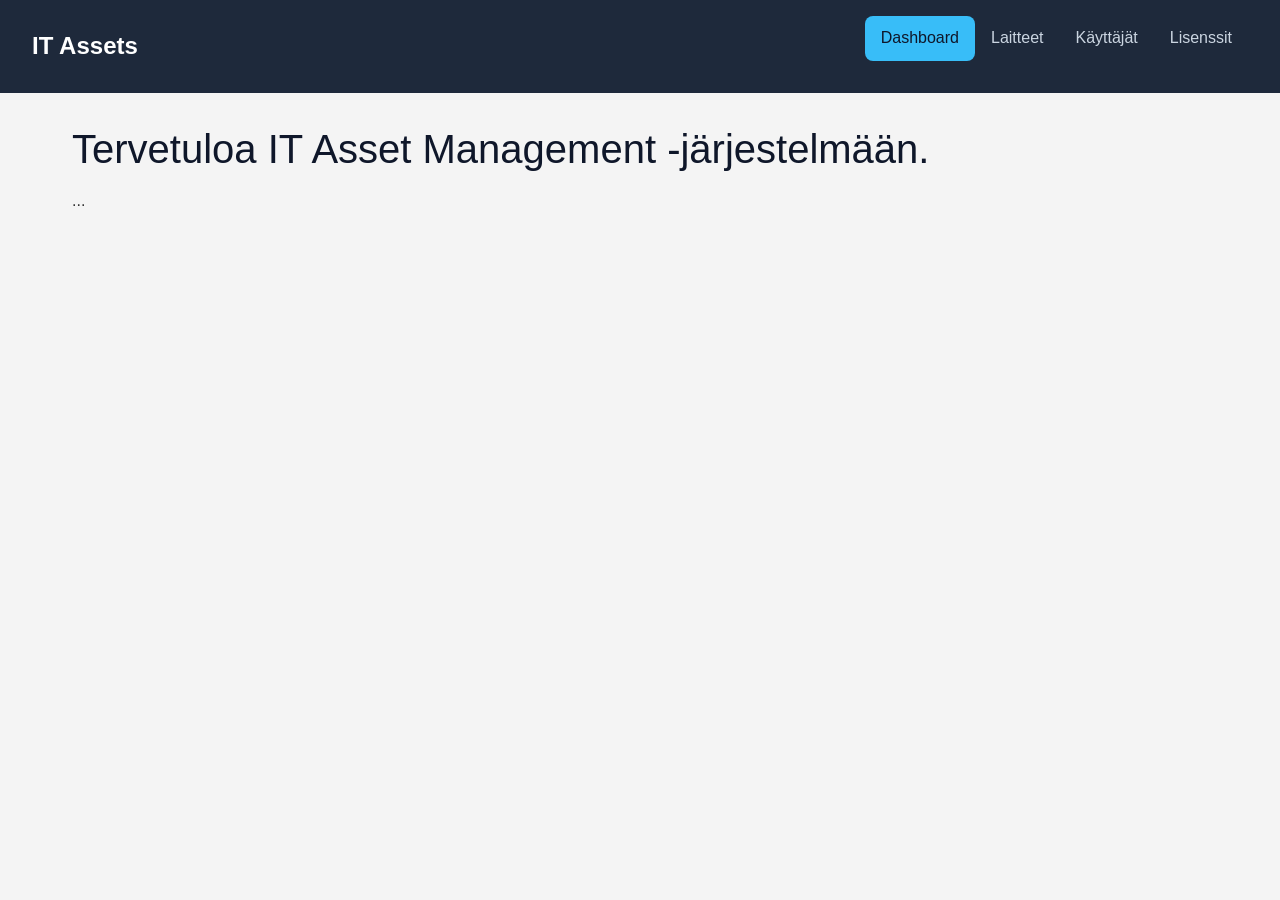
==== index.html @ 0a070fb5 "bootstrap testi Testasin toimiiko bootstrap. Nyt poistin testi koodin" ====
<!DOCTYPE html>
<html lang="fi">
<head>
    <meta charset="UTF-8">
    <meta name="viewport" content="width=device-width, initial-scale=1.0">
    <title>IT Asset Management</title>

    <link href="https://cdn.jsdelivr.net/npm/bootstrap@5.3.2/dist/css/bootstrap.min.css" rel="stylesheet">
    <link rel="stylesheet" href="styles.css">
</head>
<body>
    
    <header>
        <nav class="navbar">
            <div class="logo">IT Assets</div>
            <ul class="nav-links">
                <li><a href="#" id="nav-dashboard" class="active">Dashboard</a></li>
                <li><a href="#" id="nav-devices">Laitteet</a></li>
                <li><a href="#" id="nav-users">Käyttäjät</a></li>
                <li><a href="#" id="nav-licenses">Lisenssit</a></li>
            </ul>
        </nav>
    </header>

    <main id="app-content">
        <h1>Tervetuloa IT Asset Management -järjestelmään.</h1>
        <p>...</p>
    </main>

    <!-- Linkitetään JavaScript-tiedosto -->
    <script src="script.js"></script>

    <script src="https://cdn.jsdelivr.net/npm/bootstrap@5.3.2/dist/js/bootstrap.bundle.min.js"></script>

</body>
</html>
---- styles.css ----
/* Yleiset tyylit */
* {
    margin: 0;
    padding: 0;
    box-sizing: border-box;
    font-family: 'Segoe UI', Tahoma, Geneva, Verdana, sans-serif;
}

body {
    background-color: #f4f4f4;
    color: #333;
}

/* Yläpalkki */
.navbar {
    display: flex;
    justify-content: space-between;
    align-items: center;
    background-color: #1e293b;
    padding: 1rem 2rem;
    color: white;
}

.logo {
    font-size: 1.5rem;
    font-weight: bold;
}

/* Navigaatio */
.nav-links {
    display: flex;
    list-style: none;
    gap: 0;
    position: relative;
    align-items: center;
}

/* Liukuva sininen slider-tausta */
.nav-links::before {
    content: "";
    position: absolute;
    top: 0;
    left: var(--slider-left, 0px);
    width: var(--slider-width, 0px);
    height: 100%;
    background-color: #38bdf8;
    border-radius: 8px;
    transition:
        left 0.3s ease,
        width 0.3s ease;
    pointer-events: none;
}

.nav-links li {
    position: relative;
    z-index: 1;
}

/* Navigaatiolinkit */
.nav-links a {
    display: block;
    padding: 0.65rem 1rem;
    color: #cbd5e1;
    text-decoration: none;
    font-weight: 500;
    border-radius: 8px;
    transition: color 0.3s ease;
}

/* Aktiivinen linkki */
.nav-links a.active {
    color: #0f172a;
}

/* Hiiren hover-efekti */
.nav-links a:hover:not(.active) {
    color: white;
}

/* Pääsisältö */
main {
    padding: 2rem;
    max-width: 1200px;
    margin: 0 auto;
}

h1 {
    margin-bottom: 1rem;
    color: #0f172a;
}

/* Sisällön liukuva animaatio */
@keyframes slideInContent {
    from {
        opacity: 0;
        transform: translateX(18px);
    }

    to {
        opacity: 1;
        transform: translateX(0);
    }
}

#app-content.view-enter {
    animation: slideInContent 0.3s ease-out;
}

/* Responsiivisuus puhelimille ja tableteille */
@media (max-width: 768px) {
    .navbar {
        flex-direction: column;
        gap: 1rem;
    }

    .nav-links {
        width: 100%;
        justify-content: space-around;
    }

}
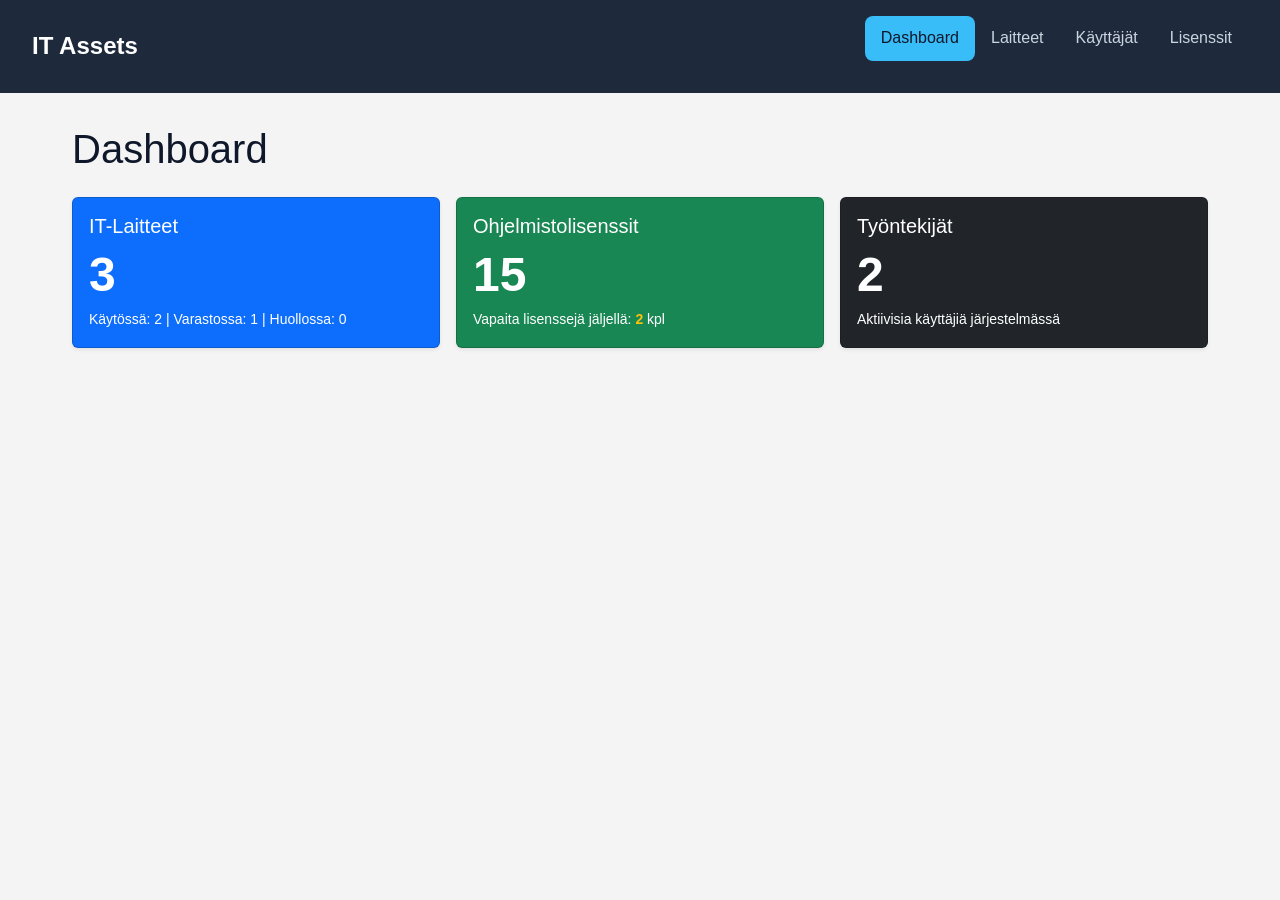
==== commit 1427715f: "lisää laite Lisää laite modalin html puoli" ====
--- a/index.html
+++ b/index.html
@@ -27,6 +27,92 @@
         <p>...</p>
     </main>
 
+    <!-- ======================================================= -->
+    <!-- VAIHE 1: MODAL-IKKUNA UUDEN LAITTEEN LISÄÄMISEEN       -->
+    <!-- ======================================================= -->
+    <div class="modal fade" id="addDeviceModal" tabindex="-1" aria-labelledby="addDeviceModalLabel" aria-hidden="true">
+        <div class="modal-dialog modal-dialog-centered">
+            <div class="modal-content">
+                <div class="modal-header bg-dark text-white">
+                    <h5 class="modal-title" id="addDeviceModalLabel">Lisää uusi IT-laite</h5>
+                    <button type="button" class="btn-close btn-close-white" data-bs-dismiss="modal" aria-label="Sulje"></button>
+                </div>
+                <div class="modal-body">
+                    <form id="form-add-device">
+                        <!-- Laitetyyppi -->
+                        <div class="mb-3">
+                            <label for="device-type" class="form-label">Laitetyyppi *</label>
+                            <select class="form-select" id="device-type" required>
+                                <option value="" disabled selected>Valitse tyyppi...</option>
+                                <option value="Tietokone">Tietokone</option>
+                                <option value="Puhelin">Puhelin</option>
+                                <option value="Tabletti">Tabletti</option>
+                                <option value="Muu">Muu laite</option>
+                            </select>
+                        </div>
+                        <!-- Valmistaja ja Malli samalla rivillä -->
+                        <div class="row">
+                            <div class="col-md-6 mb-3">
+                                <label for="device-vendor" class="form-label">Valmistaja *</label>
+                                <input type="text" class="form-control" id="device-vendor" required placeholder="esim. Lenovo">
+                            </div>
+                            <div class="col-md-6 mb-3">
+                                <label for="device-model" class="form-label">Malli *</label>
+                                <input type="text" class="form-control" id="device-model" required placeholder="esim. ThinkPad">
+                            </div>
+                        </div>
+                        <!-- Sarjanumero -->
+                        <div class="mb-3">
+                            <label for="device-serial" class="form-label">Sarjanumero *</label>
+                            <input type="text" class="form-control" id="device-serial" required placeholder="esim. SN-12345">
+                        </div>
+                        <!-- Käyttäjä -->
+                        <div class="mb-3">
+                            <label for="device-user" class="form-label">Käyttäjä</label>
+                            <input type="text" class="form-control" id="device-user" placeholder="esim. Matti Meikäläinen">
+                        </div>
+                        <!-- Tila ja Hinta -->
+                        <div class="row">
+                            <div class="col-md-6 mb-3">
+                                <label for="device-status" class="form-label">Tila *</label>
+                                <select class="form-select" id="device-status" required>
+                                    <option value="Käytössä">Käytössä</option>
+                                    <option value="Varastossa" selected>Varastossa</option>
+                                    <option value="Huollossa">Huollossa</option>
+                                </select>
+                            </div>
+                            <div class="col-md-6 mb-3">
+                                <label for="device-price" class="form-label">Hinta (€)</label>
+                                <input type="number" class="form-control" id="device-price" placeholder="esim. 1000">
+                            </div>
+                        </div>
+                        <!-- Päivämäärät -->
+                        <div class="row">
+                            <div class="col-md-6 mb-3">
+                                <label for="device-purchase" class="form-label">Hankintapäivä</label>
+                                <input type="date" class="form-control" id="device-purchase">
+                            </div>
+                            <div class="col-md-6 mb-3">
+                                <label for="device-warranty" class="form-label">Takuu päättyy</label>
+                                <input type="date" class="form-control" id="device-warranty">
+                            </div>
+                        </div>
+                        <!-- Lisätiedot -->
+                        <div class="mb-3">
+                            <label for="device-info" class="form-label">Lisätietoja</label>
+                            <textarea class="form-control" id="device-info" rows="2" placeholder="Kuvaus laitteesta..."></textarea>
+                        </div>
+                        <!-- Painikkeet -->
+                        <div class="d-flex justify-content-end gap-2 pt-2">
+                            <button type="button" class="btn btn-secondary" data-bs-dismiss="modal">Peruuta</button>
+                            <button type="submit" class="btn btn-primary">Tallenna laite</button>
+                        </div>
+                    </form>
+                </div>
+            </div>
+        </div>
+    </div>
+
     <!-- Linkitetään JavaScript-tiedosto -->
     <script src="script.js"></script>
 
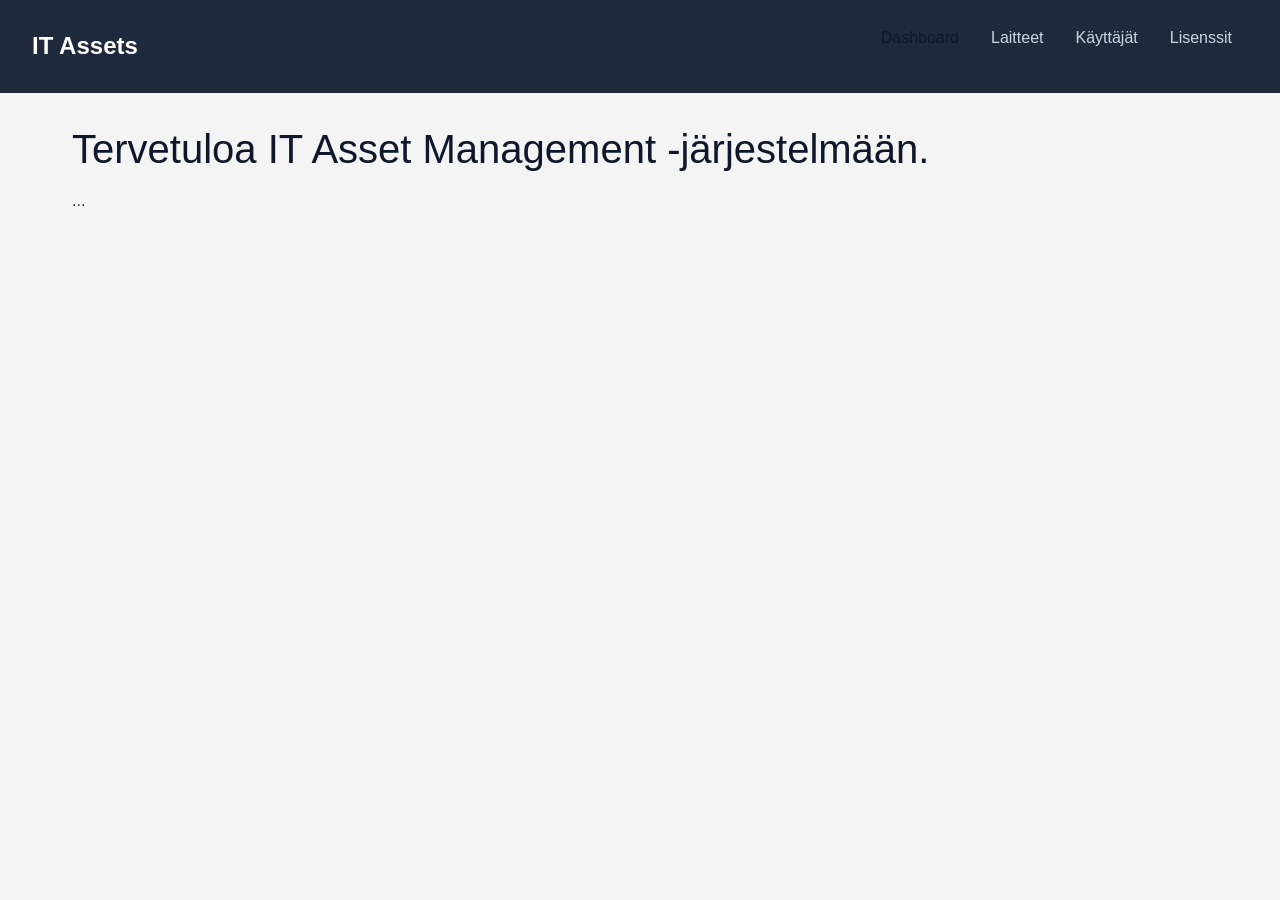
==== commit f88b705b: "validointi tarkistin js ja html validaattoreilla ja korjailin validoinnilla löytyneitä erroreita." ====
--- a/index.html
+++ b/index.html
@@ -30,11 +30,11 @@
     <!-- ======================================================= -->
     <!-- VAIHE 1: MODAL-IKKUNA UUDEN LAITTEEN LISÄÄMISEEN       -->
     <!-- ======================================================= -->
-    <div class="modal fade" id="addDeviceModal" tabindex="-1" aria-labelledby="addDeviceModalLabel" aria-hidden="true">
+    <div class="modal fade" id="addDeviceModal" tabindex="-1" role="dialog" aria-labelledby="addDeviceModalLabel" aria-hidden="true">
         <div class="modal-dialog modal-dialog-centered">
             <div class="modal-content">
                 <div class="modal-header bg-dark text-white">
-                    <h5 class="modal-title" id="addDeviceModalLabel">Lisää uusi IT-laite</h5>
+                    <h2 class="modal-title" id="addDeviceModalLabel">Lisää uusi IT-laite</h2>
                     <button type="button" class="btn-close btn-close-white" data-bs-dismiss="modal" aria-label="Sulje"></button>
                 </div>
                 <div class="modal-body">
@@ -76,6 +76,7 @@
                             <div class="col-md-6 mb-3">
                                 <label for="device-status" class="form-label">Tila *</label>
                                 <select class="form-select" id="device-status" required>
+                                    <option value="" disabled>Valitse tila...</option>
                                     <option value="Käytössä">Käytössä</option>
                                     <option value="Varastossa" selected>Varastossa</option>
                                     <option value="Huollossa">Huollossa</option>
@@ -113,10 +114,9 @@
         </div>
     </div>
 
-    <!-- Linkitetään JavaScript-tiedosto -->
+    <!-- Linkitetään JavaScript-tiedostot -->
+    <script src="https://cdn.jsdelivr.net/npm/bootstrap@5.3.2/dist/js/bootstrap.bundle.min.js"></script>
     <script src="script.js"></script>
-
-    <script src="https://cdn.jsdelivr.net/npm/bootstrap@5.3.2/dist/js/bootstrap.bundle.min.js"></script>
 
 </body>
 </html>
--- a/styles.css
+++ b/styles.css
@@ -118,4 +118,82 @@
         justify-content: space-around;
     }
 
+}
+
+/* ==========================================
+   LAITTEIDEN HAKU JA SUODATUS
+   ========================================== */
+
+#device-search,
+#device-type-filter,
+#device-status-filter {
+    min-height: 44px;
+    border: 1px solid #cbd5e1;
+    border-radius: 8px;
+    background-color: #fff;
+    color: #1e293b;
+    transition: border-color 0.2s ease,
+                box-shadow 0.2s ease;
+}
+
+/* Hakukenttä erottuu hieman muista kentistä */
+#device-search {
+    padding-left: 14px;
+    font-size: 1rem;
+}
+
+/* Selkeä fokus, kun käyttäjä napsauttaa kenttää */
+#device-search:focus,
+#device-type-filter:focus,
+#device-status-filter:focus {
+    border-color: #38bdf8;
+    box-shadow: 0 0 0 3px rgba(56, 189, 248, 0.2);
+    outline: none;
+}
+
+/* Hakukentän paikkamerkkiteksti */
+#device-search::placeholder {
+    color: #94a3b8;
+    opacity: 1;
+}
+
+/* Hakukentän otsikot */
+#app-content .form-label {
+    color: #334155;
+    font-weight: 600;
+    margin-bottom: 0.5rem;
+}
+
+/* Hakutulosten lukumäärä */
+#device-result-count {
+    font-size: 0.9rem;
+    color: #64748b;
+}
+
+/* Tyhjennyspainike */
+#btn-reset-filters {
+    border-radius: 8px;
+    transition: background-color 0.2s ease,
+                color 0.2s ease;
+}
+
+#btn-reset-filters:hover {
+    background-color: #1e293b;
+    color: white;
+}
+
+/* Taulukon solut */
+#device-table-body td {
+    vertical-align: middle;
+}
+
+/* Pienet näytöt */
+@media (max-width: 768px) {
+    #app-content .card-body {
+        padding: 1rem;
+    }
+
+    #btn-reset-filters {
+        width: 100%;
+    }
 }
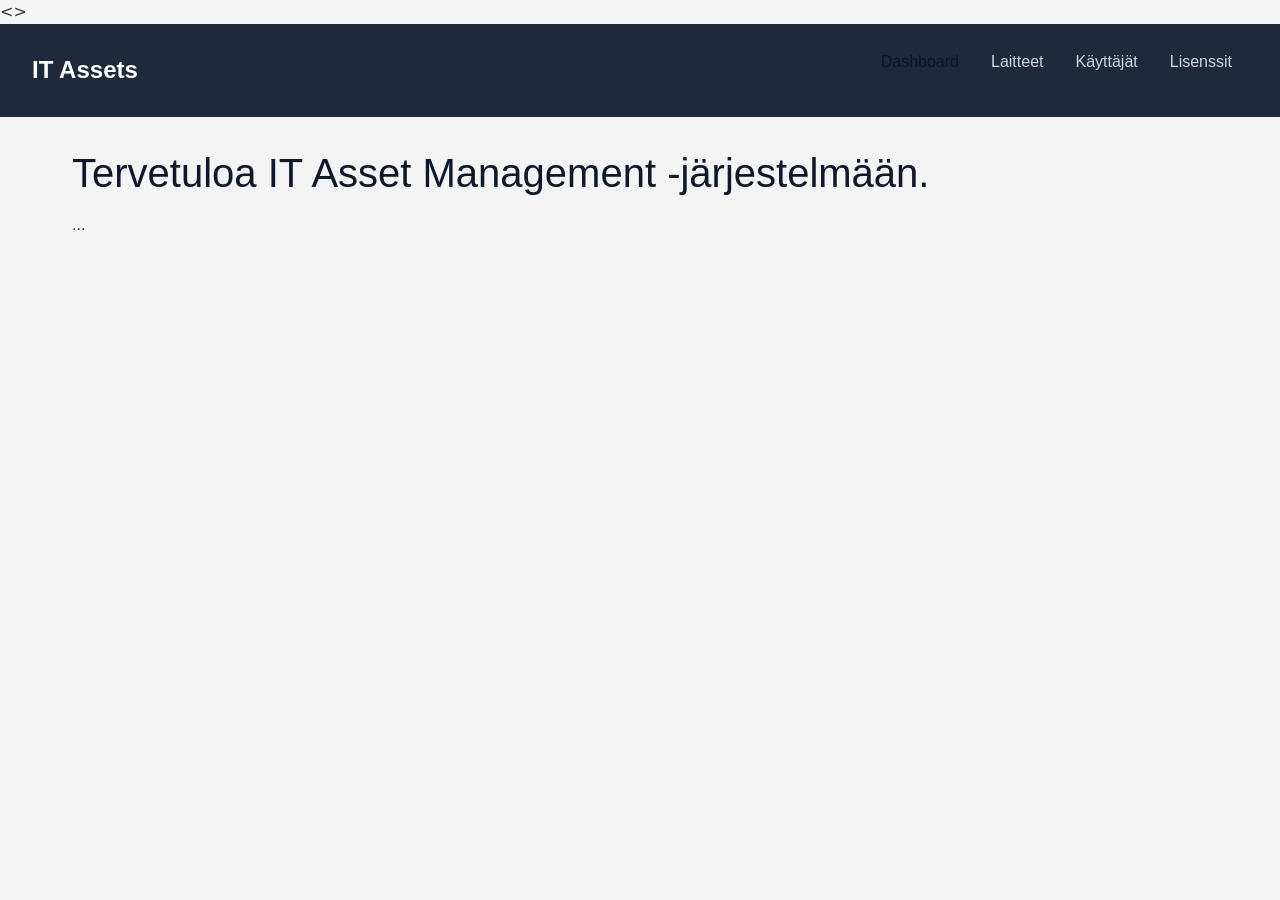
==== commit ef010bdb: "lisenssien hallinta lisenssien hallinnan html osuus tehty, aloitettu js osuutta. Laitoin tämän hetki" ====
--- a/index.html
+++ b/index.html
@@ -8,7 +8,7 @@
     <link href="https://cdn.jsdelivr.net/npm/bootstrap@5.3.2/dist/css/bootstrap.min.css" rel="stylesheet">
     <link rel="stylesheet" href="styles.css">
 </head>
-<body>
+<>
     
     <header>
         <nav class="navbar">
@@ -28,7 +28,7 @@
     </main>
 
     <!-- ======================================================= -->
-    <!-- VAIHE 1: MODAL-IKKUNA UUDEN LAITTEEN LISÄÄMISEEN       -->
+    <!-- MODAL-IKKUNA LAITTEIDEN HALLINTAAN       -->
     <!-- ======================================================= -->
     <div class="modal fade" id="addDeviceModal" tabindex="-1" role="dialog" aria-labelledby="addDeviceModalLabel" aria-hidden="true">
         <div class="modal-dialog modal-dialog-centered">
@@ -114,6 +114,95 @@
         </div>
     </div>
 
+
+    <!-- ======================================================= -->
+    <!-- MODAL-IKKUNA KÄYTTÄJIEN HALLINTAAN       -->
+    <!-- ======================================================= -->
+
+    <div class="modal fade" id="userModal" tabindex="-1" role="dialog" aria-labelledby="userModalLabel" aria-hidden="true">
+        <div class="modal-dialog modal-dialog-centered">
+            <div class="modal-content">
+                <div class="modal-header bg-dark text-white">
+                    <h2 class="modal-title" id="userModalLabel">Lisää uusi käyttäjä</h2>
+                    <button type="button" class="btn-close btn-close-white" data-bs-dismiss="modal" aria-label="Sulje"></button>
+                </div>
+                <div class="modal-body">
+                    <form id="form-user">
+                        <!-- Käyttäjän tiedot -->
+                        <div class="mb-3">
+                            <label for="user-name" class="form-label">Koko nimi *</label>
+                            <input type="text" class="form-control" id="user-name" maxlength="100" required placeholder="esim. Matti Meikäläinen">
+                        </div>
+                        <div class="mb-3">
+                            <label for="user-email" class="form-label">Sähköposti *</label>
+                            <input type="email" class="form-control" id="user-email" required placeholder="esim. matti.meikalainen@yritys.fi">
+                        </div>
+                        <div class="mb-3">
+                            <label for="user-department" class="form-label">Osasto</label>
+                            <input type="text" class="form-control" id="user-department" placeholder="esim. Myynti">
+                        </div>
+                        <div class="mb-3">
+                            <label for="user-role" class="form-label">Tehtävänimike</label>
+                            <input type="text" class="form-control" id="user-role" placeholder="esim. Myyjä">
+                        </div>
+                            <div class="d-flex justify-content-end gap-2 pt-2">
+                            <button type="button" class="btn btn-secondary" data-bs-dismiss="modal">Peruuta</button>
+                            <button type="submit" class="btn btn-primary">Tallenna käyttäjä</button>
+                        </div>
+                    </form>
+                </div>
+            </div>
+        </div>
+    </div>
+
+    <!-- ======================================================= -->
+    <!-- MODAL-IKKUNA LISENSSIEN HALLINTAAN       -->
+    <!-- ======================================================= -->
+    <div class="modal fade" id="licenseModal" tabindex="-1" role="dialog" aria-labelledby="licenseModalLabel" aria-hidden="true">
+        <div class="modal-dialog modal-dialog-centered">
+            <div class="modal-content">
+                <div class="modal-header bg-dark text-white">
+                    <h2 class="modal-title" id="userModalLabel">Lisää ohjelmistolisenssi</h2>
+                    <button type="button" class="btn-close btn-close-white" data-bs-dismiss="modal" aria-label="Sulje"></button>
+                </div>
+                <div class="modal-body">
+                    <form id="form-license">
+                        <!-- Käyttäjän tiedot -->
+                        <div class="mb-3">
+                            <label for="license-name" class="form-label">Ohjelmiston nimi *</label>
+                            <input type="text" class="form-control" id="license-name" maxlength="100" required placeholder="esim. Microsoft 365">
+                        </div>
+                        <div class="mb-3">
+                            <label for="license-vendor" class="form-label">Toimittaja *</label>
+                            <input type="text" class="form-control" id="license-vendor" required placeholder="esim. Microsoft">
+                        </div>
+                        <div class="row">
+                            <div class="col-md-6 mb-3">
+                            <label for="license-total" class="form-label">Lisenssien kokonaismäärä *</label>
+                            <input type="number" class="form-control" id="license-total" min="1" step="1" required value="1">
+                        </div>
+                        <div class="col md-6 mb-3">
+                            <label for="license-used" class="form-label">Käytössä olevat *</label>
+                            <input type="number" class="form-control" id="license-used" min="0" step="1" required value="0">
+                        </div>
+                        <div class="mb-3">
+                            <label for="license renewal" class="form-label">Uusimispäivä </label>
+                            <input type="date" class="form-control" id="license-renewal">
+                            <div class="form-text">Päivä, jolloin lisenssi tulee uusia.
+                            </div>
+                            <div class="mb-3">
+                                <label for="license-cost" class="form-label">Kustannus (€) </label>
+                                <input type="number" class="form-control" id="license-cost" min="0" step="0.01" placeholder="esim. 1200">
+                            </div>
+                            <div class="d-flex justify-content-end gap-2 pt-2">
+                            <button type="button" class="btn btn-secondary" data-bs-dismiss="modal">Peruuta</button>
+                            <button type="submit" class="btn btn-primary">Tallenna lisenssi</button>
+                        </div>
+                    </form>
+                </div>
+            </div>
+        </div>
+    </div>
     <!-- Linkitetään JavaScript-tiedostot -->
     <script src="https://cdn.jsdelivr.net/npm/bootstrap@5.3.2/dist/js/bootstrap.bundle.min.js"></script>
     <script src="script.js"></script>
--- a/styles.css
+++ b/styles.css
@@ -196,4 +196,48 @@
     #btn-reset-filters {
         width: 100%;
     }
+}
+
+/* ==========================================
+   KÄYTTÄJIEN HALLINTA
+   ========================================== */
+
+#user-search {
+    min-height: 44px;
+    border: 1px solid #cbd5e1;
+    border-radius: 8px;
+    background-color: #fff;
+    color: #1e293b;
+    transition: border-color 0.2s ease,
+                box-shadow 0.2s ease;
+}
+
+#user-search:focus {
+    border-color: #38bdf8;
+    box-shadow: 0 0 0 3px rgba(56, 189, 248, 0.2);
+    outline: none;
+}
+
+#user-search::placeholder {
+    color: #94a3b8;
+    opacity: 1;
+}
+
+#user-table-body td {
+    vertical-align: middle;
+}
+
+#user-table-body a {
+    color: #0369a1;
+    text-decoration: none;
+}
+
+#user-table-body a:hover {
+    text-decoration: underline;
+}
+
+@media (max-width: 768px) {
+    #user-table-body .btn {
+        margin-bottom: 4px;
+    }
 }
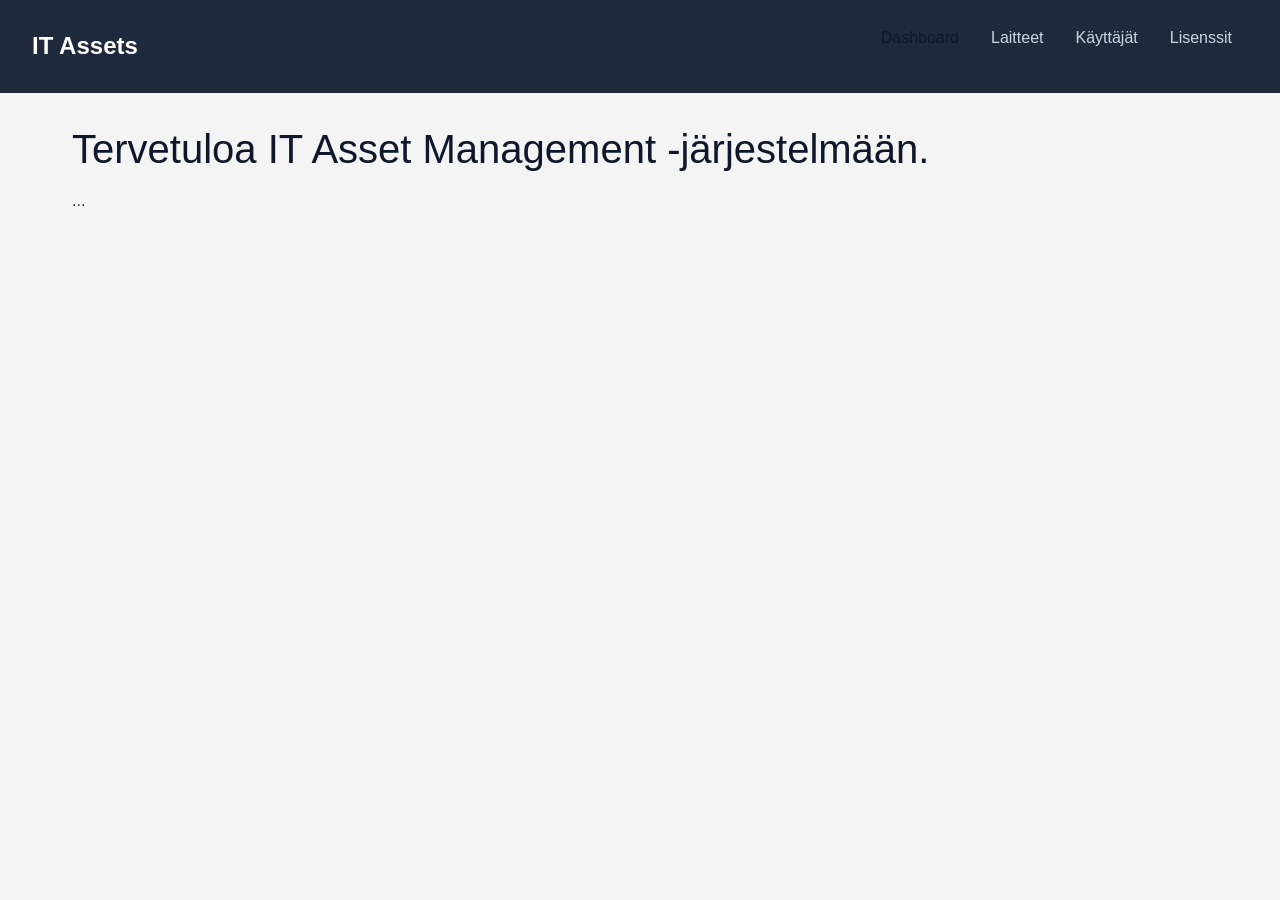
==== commit 4e5aa8d0: "lisenssit lisenssien hallinnan edistäminen" ====
--- a/index.html
+++ b/index.html
@@ -8,7 +8,6 @@
     <link href="https://cdn.jsdelivr.net/npm/bootstrap@5.3.2/dist/css/bootstrap.min.css" rel="stylesheet">
     <link rel="stylesheet" href="styles.css">
 </head>
-<>
     
     <header>
         <nav class="navbar">
@@ -50,12 +49,13 @@
                                 <option value="Muu">Muu laite</option>
                             </select>
                         </div>
-                        <!-- Valmistaja ja Malli samalla rivillä -->
+                        <!-- Valmistaja -->
                         <div class="row">
                             <div class="col-md-6 mb-3">
                                 <label for="device-vendor" class="form-label">Valmistaja *</label>
                                 <input type="text" class="form-control" id="device-vendor" required placeholder="esim. Lenovo">
                             </div>
+                        <!-- Malli -->
                             <div class="col-md-6 mb-3">
                                 <label for="device-model" class="form-label">Malli *</label>
                                 <input type="text" class="form-control" id="device-model" required placeholder="esim. ThinkPad">
@@ -71,7 +71,7 @@
                             <label for="device-user" class="form-label">Käyttäjä</label>
                             <input type="text" class="form-control" id="device-user" placeholder="esim. Matti Meikäläinen">
                         </div>
-                        <!-- Tila ja Hinta -->
+                        <!-- Tila -->
                         <div class="row">
                             <div class="col-md-6 mb-3">
                                 <label for="device-status" class="form-label">Tila *</label>
@@ -82,6 +82,7 @@
                                     <option value="Huollossa">Huollossa</option>
                                 </select>
                             </div>
+                        <!-- Hinta -->
                             <div class="col-md-6 mb-3">
                                 <label for="device-price" class="form-label">Hinta (€)</label>
                                 <input type="number" class="form-control" id="device-price" placeholder="esim. 1000">
@@ -156,7 +157,7 @@
     </div>
 
     <!-- ======================================================= -->
-    <!-- MODAL-IKKUNA LISENSSIEN HALLINTAAN       -->
+    <!-- LISENSSIEN HALLINTA       -->
     <!-- ======================================================= -->
     <div class="modal fade" id="licenseModal" tabindex="-1" role="dialog" aria-labelledby="licenseModalLabel" aria-hidden="true">
         <div class="modal-dialog modal-dialog-centered">
@@ -203,6 +204,68 @@
             </div>
         </div>
     </div>
+
+    <div class="row g-3 mt-2">
+
+        <div class="col-md-6">
+            <div class="card shadow-sm h-100">
+                <div class="card-header bg-white">
+                    <h2 class="h5 mb-0">Lähestyvät lisenssien uusimiset</h2>
+                    <button type="button" class="btn-close btn-close-white" data-bs-dismiss="modal" aria-label="Sulje"></button>
+                </div>
+                <div class="card-body">
+                    ${
+                        upcomingRenewals.length === 0
+                            ? '<p class="text-muted mb-0">Ei uusimisia seuraavan 30 päivän aikana</p>'
+                            : `
+                                <ul class="list-group list-group-flush">
+                                    ${upcomingRenewals.map(license => `
+                                        <li class="list-group-item px-0 d-flex justify-content-between gap-2">
+                                            <span>$escapeHtml(license.name)}</span>
+                                            <span class="badge bg-warning text-dark">
+                                                ${escapeHtml(license.renewalDate)}
+                                            </span>
+                                        </li>
+                                    `).join("")}
+                                </ul>
+                            `
+
+                    }
+                </div>
+            </div>
+        </div>
+
+        <div class="col-md-6">
+        <div class="card shadow-sm h-100">
+            <div class="card-header bg-white">
+                <h2 class="h5 mb-0">Lähestyvät takuun päättymiset</h2>
+            </div>
+
+            <div class="card-body">
+                ${
+                    upcomingWarranties.length === 0
+                        ? '<p class="text-muted mb-0">Ei takuita päättymässä seuraavan 30 päivän aikana.</p>'
+                        : `
+                            <ul class="list-group list-group-flush">
+                                ${upcomingWarranties.map(device => `
+                                    <li class="list-group-item px-0 d-flex justify-content-between gap-2">
+                                        <span>
+                                            ${escapeHtml(device.vendor)}
+                                            ${escapeHtml(device.model)}
+                                        </span>
+                                        <span class="badge bg-warning text-dark">
+                                            ${escapeHtml(device.warrantyEnd)}
+                                        </span>
+                                    </li>
+                                `).join("")}
+                            </ul>
+                        `
+                }
+            </div>
+        </div>
+    </div>
+
+</div>
     <!-- Linkitetään JavaScript-tiedostot -->
     <script src="https://cdn.jsdelivr.net/npm/bootstrap@5.3.2/dist/js/bootstrap.bundle.min.js"></script>
     <script src="script.js"></script>
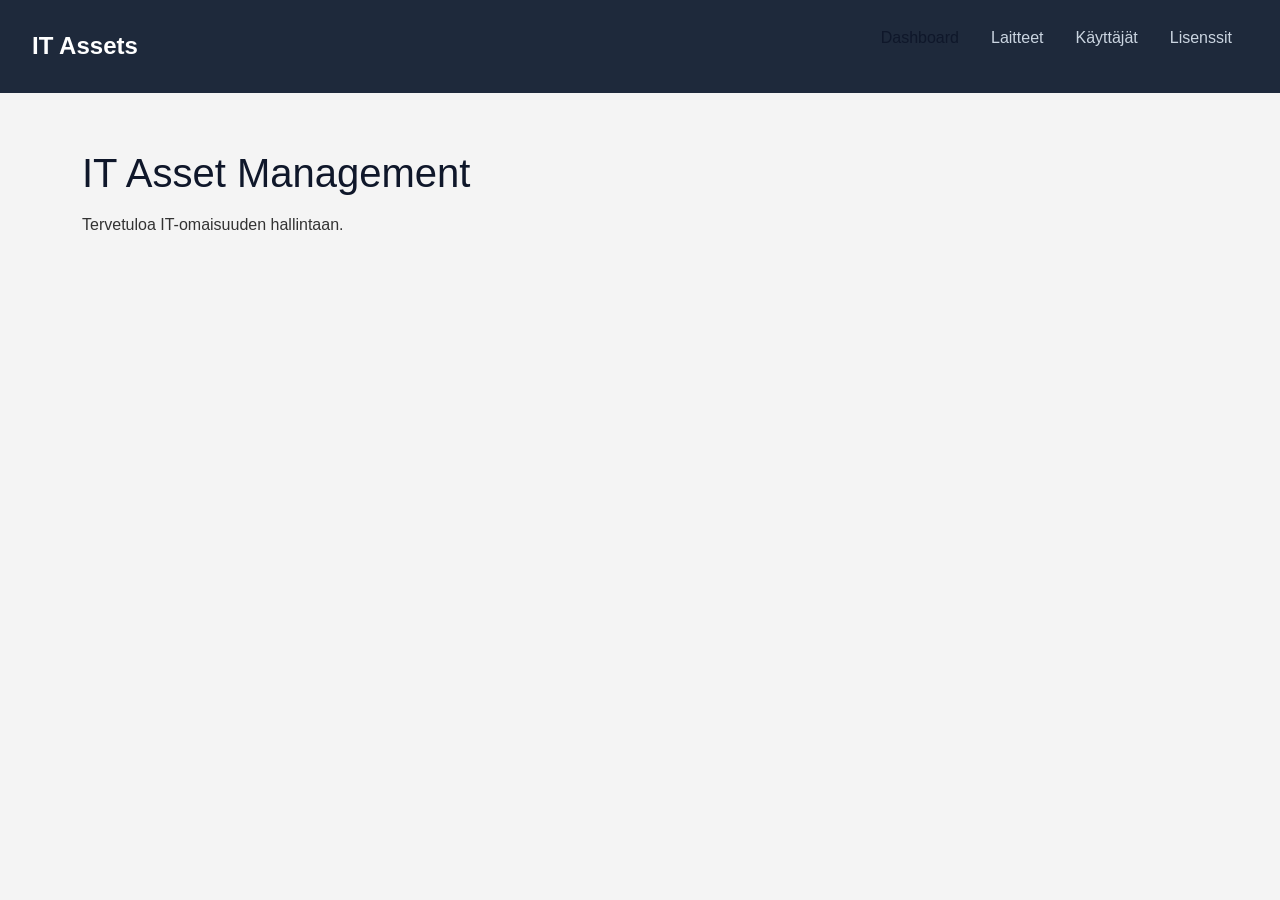
==== commit 4ace5192: "tallennan tämän hetkisen tilanteen outoja vikoja löytyy, selvittelen huomenna." ====
--- a/index.html
+++ b/index.html
@@ -3,270 +3,449 @@
 <head>
     <meta charset="UTF-8">
     <meta name="viewport" content="width=device-width, initial-scale=1.0">
+
     <title>IT Asset Management</title>
 
-    <link href="https://cdn.jsdelivr.net/npm/bootstrap@5.3.2/dist/css/bootstrap.min.css" rel="stylesheet">
+    <link
+        href="https://cdn.jsdelivr.net/npm/bootstrap@5.3.2/dist/css/bootstrap.min.css"
+        rel="stylesheet"
+    >
     <link rel="stylesheet" href="styles.css">
 </head>
-    
+
+<body>
+
+    <!-- Navigaatio -->
     <header>
         <nav class="navbar">
             <div class="logo">IT Assets</div>
+
             <ul class="nav-links">
-                <li><a href="#" id="nav-dashboard" class="active">Dashboard</a></li>
-                <li><a href="#" id="nav-devices">Laitteet</a></li>
-                <li><a href="#" id="nav-users">Käyttäjät</a></li>
-                <li><a href="#" id="nav-licenses">Lisenssit</a></li>
+                <li>
+                    <a href="#" id="nav-dashboard" class="active">
+                        Dashboard
+                    </a>
+                </li>
+                <li>
+                    <a href="#" id="nav-devices">Laitteet</a>
+                </li>
+                <li>
+                    <a href="#" id="nav-users">Käyttäjät</a>
+                </li>
+                <li>
+                    <a href="#" id="nav-licenses">Lisenssit</a>
+                </li>
             </ul>
         </nav>
     </header>
 
-    <main id="app-content">
-        <h1>Tervetuloa IT Asset Management -järjestelmään.</h1>
-        <p>...</p>
+    <!-- Sovelluksen näkymät luodaan JavaScriptillä -->
+    <main id="app-content" class="container my-4">
+        <h1>IT Asset Management</h1>
+        <p>Tervetuloa IT-omaisuuden hallintaan.</p>
     </main>
 
-    <!-- ======================================================= -->
-    <!-- MODAL-IKKUNA LAITTEIDEN HALLINTAAN       -->
-    <!-- ======================================================= -->
-    <div class="modal fade" id="addDeviceModal" tabindex="-1" role="dialog" aria-labelledby="addDeviceModalLabel" aria-hidden="true">
-        <div class="modal-dialog modal-dialog-centered">
+    <!-- LAITTEEN LISÄYS -->
+    <div
+        class="modal fade"
+        id="addDeviceModal"
+        tabindex="-1"
+        aria-labelledby="addDeviceModalLabel"
+        aria-hidden="true"
+    >
+        <div class="modal-dialog modal-dialog-centered modal-lg">
             <div class="modal-content">
+
                 <div class="modal-header bg-dark text-white">
-                    <h2 class="modal-title" id="addDeviceModalLabel">Lisää uusi IT-laite</h2>
-                    <button type="button" class="btn-close btn-close-white" data-bs-dismiss="modal" aria-label="Sulje"></button>
-                </div>
+                    <h2 class="modal-title fs-5" id="addDeviceModalLabel">
+                        Lisää uusi IT-laite
+                    </h2>
+                    <button
+                        type="button"
+                        class="btn-close btn-close-white"
+                        data-bs-dismiss="modal"
+                        aria-label="Sulje"
+                    ></button>
+                </div>
+
                 <div class="modal-body">
                     <form id="form-add-device">
-                        <!-- Laitetyyppi -->
-                        <div class="mb-3">
-                            <label for="device-type" class="form-label">Laitetyyppi *</label>
-                            <select class="form-select" id="device-type" required>
-                                <option value="" disabled selected>Valitse tyyppi...</option>
+
+                        <div class="mb-3">
+                            <label for="device-type" class="form-label">
+                                Laitetyyppi *
+                            </label>
+                            <select id="device-type" class="form-select" required>
+                                <option value="" disabled selected>
+                                    Valitse tyyppi...
+                                </option>
                                 <option value="Tietokone">Tietokone</option>
                                 <option value="Puhelin">Puhelin</option>
                                 <option value="Tabletti">Tabletti</option>
                                 <option value="Muu">Muu laite</option>
                             </select>
                         </div>
-                        <!-- Valmistaja -->
+
                         <div class="row">
                             <div class="col-md-6 mb-3">
-                                <label for="device-vendor" class="form-label">Valmistaja *</label>
-                                <input type="text" class="form-control" id="device-vendor" required placeholder="esim. Lenovo">
-                            </div>
-                        <!-- Malli -->
-                            <div class="col-md-6 mb-3">
-                                <label for="device-model" class="form-label">Malli *</label>
-                                <input type="text" class="form-control" id="device-model" required placeholder="esim. ThinkPad">
-                            </div>
-                        </div>
-                        <!-- Sarjanumero -->
-                        <div class="mb-3">
-                            <label for="device-serial" class="form-label">Sarjanumero *</label>
-                            <input type="text" class="form-control" id="device-serial" required placeholder="esim. SN-12345">
-                        </div>
-                        <!-- Käyttäjä -->
-                        <div class="mb-3">
-                            <label for="device-user" class="form-label">Käyttäjä</label>
-                            <input type="text" class="form-control" id="device-user" placeholder="esim. Matti Meikäläinen">
-                        </div>
-                        <!-- Tila -->
+                                <label for="device-vendor" class="form-label">
+                                    Valmistaja *
+                                </label>
+                                <input
+                                    type="text"
+                                    id="device-vendor"
+                                    class="form-control"
+                                    required
+                                    placeholder="esim. Lenovo"
+                                >
+                            </div>
+
+                            <div class="col-md-6 mb-3">
+                                <label for="device-model" class="form-label">
+                                    Malli *
+                                </label>
+                                <input
+                                    type="text"
+                                    id="device-model"
+                                    class="form-control"
+                                    required
+                                    placeholder="esim. ThinkPad"
+                                >
+                            </div>
+                        </div>
+
+                        <div class="mb-3">
+                            <label for="device-serial" class="form-label">
+                                Sarjanumero *
+                            </label>
+                            <input
+                                type="text"
+                                id="device-serial"
+                                class="form-control"
+                                required
+                                placeholder="esim. SN-12345"
+                            >
+                        </div>
+
+                        <div class="mb-3">
+                            <label for="device-user" class="form-label">
+                                Käyttäjä
+                            </label>
+                            <input
+                                type="text"
+                                id="device-user"
+                                class="form-control"
+                                placeholder="esim. Matti Meikäläinen"
+                            >
+                        </div>
+
                         <div class="row">
                             <div class="col-md-6 mb-3">
-                                <label for="device-status" class="form-label">Tila *</label>
-                                <select class="form-select" id="device-status" required>
-                                    <option value="" disabled>Valitse tila...</option>
+                                <label for="device-status" class="form-label">
+                                    Tila *
+                                </label>
+                                <select id="device-status" class="form-select" required>
                                     <option value="Käytössä">Käytössä</option>
-                                    <option value="Varastossa" selected>Varastossa</option>
+                                    <option value="Varastossa" selected>
+                                        Varastossa
+                                    </option>
                                     <option value="Huollossa">Huollossa</option>
                                 </select>
                             </div>
-                        <!-- Hinta -->
-                            <div class="col-md-6 mb-3">
-                                <label for="device-price" class="form-label">Hinta (€)</label>
-                                <input type="number" class="form-control" id="device-price" placeholder="esim. 1000">
-                            </div>
-                        </div>
-                        <!-- Päivämäärät -->
+
+                            <div class="col-md-6 mb-3">
+                                <label for="device-price" class="form-label">
+                                    Hinta (€)
+                                </label>
+                                <input
+                                    type="number"
+                                    id="device-price"
+                                    class="form-control"
+                                    min="0"
+                                    step="0.01"
+                                >
+                            </div>
+                        </div>
+
                         <div class="row">
                             <div class="col-md-6 mb-3">
-                                <label for="device-purchase" class="form-label">Hankintapäivä</label>
-                                <input type="date" class="form-control" id="device-purchase">
-                            </div>
-                            <div class="col-md-6 mb-3">
-                                <label for="device-warranty" class="form-label">Takuu päättyy</label>
-                                <input type="date" class="form-control" id="device-warranty">
-                            </div>
-                        </div>
-                        <!-- Lisätiedot -->
-                        <div class="mb-3">
-                            <label for="device-info" class="form-label">Lisätietoja</label>
-                            <textarea class="form-control" id="device-info" rows="2" placeholder="Kuvaus laitteesta..."></textarea>
-                        </div>
-                        <!-- Painikkeet -->
-                        <div class="d-flex justify-content-end gap-2 pt-2">
-                            <button type="button" class="btn btn-secondary" data-bs-dismiss="modal">Peruuta</button>
-                            <button type="submit" class="btn btn-primary">Tallenna laite</button>
-                        </div>
+                                <label for="device-purchase" class="form-label">
+                                    Hankintapäivä
+                                </label>
+                                <input
+                                    type="date"
+                                    id="device-purchase"
+                                    class="form-control"
+                                >
+                            </div>
+
+                            <div class="col-md-6 mb-3">
+                                <label for="device-warranty" class="form-label">
+                                    Takuu päättyy
+                                </label>
+                                <input
+                                    type="date"
+                                    id="device-warranty"
+                                    class="form-control"
+                                >
+                            </div>
+                        </div>
+
+                        <div class="mb-3">
+                            <label for="device-info" class="form-label">
+                                Lisätietoja
+                            </label>
+                            <textarea
+                                id="device-info"
+                                class="form-control"
+                                rows="2"
+                            ></textarea>
+                        </div>
+
+                        <div class="d-flex justify-content-end gap-2">
+                            <button
+                                type="button"
+                                class="btn btn-secondary"
+                                data-bs-dismiss="modal"
+                            >
+                                Peruuta
+                            </button>
+                            <button type="submit" class="btn btn-primary">
+                                Tallenna laite
+                            </button>
+                        </div>
+
                     </form>
                 </div>
             </div>
         </div>
     </div>
 
-
-    <!-- ======================================================= -->
-    <!-- MODAL-IKKUNA KÄYTTÄJIEN HALLINTAAN       -->
-    <!-- ======================================================= -->
-
-    <div class="modal fade" id="userModal" tabindex="-1" role="dialog" aria-labelledby="userModalLabel" aria-hidden="true">
+    <!-- KÄYTTÄJÄN LISÄYS -->
+    <div
+        class="modal fade"
+        id="userModal"
+        tabindex="-1"
+        aria-labelledby="userModalLabel"
+        aria-hidden="true"
+    >
         <div class="modal-dialog modal-dialog-centered">
             <div class="modal-content">
+
                 <div class="modal-header bg-dark text-white">
-                    <h2 class="modal-title" id="userModalLabel">Lisää uusi käyttäjä</h2>
-                    <button type="button" class="btn-close btn-close-white" data-bs-dismiss="modal" aria-label="Sulje"></button>
-                </div>
+                    <h2 class="modal-title fs-5" id="userModalLabel">
+                        Lisää uusi käyttäjä
+                    </h2>
+                    <button
+                        type="button"
+                        class="btn-close btn-close-white"
+                        data-bs-dismiss="modal"
+                        aria-label="Sulje"
+                    ></button>
+                </div>
+
                 <div class="modal-body">
                     <form id="form-user">
-                        <!-- Käyttäjän tiedot -->
-                        <div class="mb-3">
-                            <label for="user-name" class="form-label">Koko nimi *</label>
-                            <input type="text" class="form-control" id="user-name" maxlength="100" required placeholder="esim. Matti Meikäläinen">
-                        </div>
-                        <div class="mb-3">
-                            <label for="user-email" class="form-label">Sähköposti *</label>
-                            <input type="email" class="form-control" id="user-email" required placeholder="esim. matti.meikalainen@yritys.fi">
-                        </div>
-                        <div class="mb-3">
-                            <label for="user-department" class="form-label">Osasto</label>
-                            <input type="text" class="form-control" id="user-department" placeholder="esim. Myynti">
-                        </div>
-                        <div class="mb-3">
-                            <label for="user-role" class="form-label">Tehtävänimike</label>
-                            <input type="text" class="form-control" id="user-role" placeholder="esim. Myyjä">
-                        </div>
-                            <div class="d-flex justify-content-end gap-2 pt-2">
-                            <button type="button" class="btn btn-secondary" data-bs-dismiss="modal">Peruuta</button>
-                            <button type="submit" class="btn btn-primary">Tallenna käyttäjä</button>
-                        </div>
+
+                        <div class="mb-3">
+                            <label for="user-name" class="form-label">
+                                Koko nimi *
+                            </label>
+                            <input
+                                type="text"
+                                id="user-name"
+                                class="form-control"
+                                maxlength="100"
+                                required
+                            >
+                        </div>
+
+                        <div class="mb-3">
+                            <label for="user-email" class="form-label">
+                                Sähköposti *
+                            </label>
+                            <input
+                                type="email"
+                                id="user-email"
+                                class="form-control"
+                                required
+                            >
+                        </div>
+
+                        <div class="mb-3">
+                            <label for="user-department" class="form-label">
+                                Osasto
+                            </label>
+                            <input
+                                type="text"
+                                id="user-department"
+                                class="form-control"
+                            >
+                        </div>
+
+                        <div class="mb-3">
+                            <label for="user-role" class="form-label">
+                                Tehtävänimike
+                            </label>
+                            <input
+                                type="text"
+                                id="user-role"
+                                class="form-control"
+                            >
+                        </div>
+
+                        <div class="d-flex justify-content-end gap-2">
+                            <button
+                                type="button"
+                                class="btn btn-secondary"
+                                data-bs-dismiss="modal"
+                            >
+                                Peruuta
+                            </button>
+                            <button type="submit" class="btn btn-primary">
+                                Tallenna käyttäjä
+                            </button>
+                        </div>
+
                     </form>
                 </div>
             </div>
         </div>
     </div>
 
-    <!-- ======================================================= -->
-    <!-- LISENSSIEN HALLINTA       -->
-    <!-- ======================================================= -->
-    <div class="modal fade" id="licenseModal" tabindex="-1" role="dialog" aria-labelledby="licenseModalLabel" aria-hidden="true">
+    <!-- LISENSSIN LISÄYS -->
+    <div
+        class="modal fade"
+        id="licenseModal"
+        tabindex="-1"
+        aria-labelledby="licenseModalLabel"
+        aria-hidden="true"
+    >
         <div class="modal-dialog modal-dialog-centered">
             <div class="modal-content">
+
                 <div class="modal-header bg-dark text-white">
-                    <h2 class="modal-title" id="userModalLabel">Lisää ohjelmistolisenssi</h2>
-                    <button type="button" class="btn-close btn-close-white" data-bs-dismiss="modal" aria-label="Sulje"></button>
-                </div>
+                    <h2 class="modal-title fs-5" id="licenseModalLabel">
+                        Lisää ohjelmistolisenssi
+                    </h2>
+                    <button
+                        type="button"
+                        class="btn-close btn-close-white"
+                        data-bs-dismiss="modal"
+                        aria-label="Sulje"
+                    ></button>
+                </div>
+
                 <div class="modal-body">
                     <form id="form-license">
-                        <!-- Käyttäjän tiedot -->
-                        <div class="mb-3">
-                            <label for="license-name" class="form-label">Ohjelmiston nimi *</label>
-                            <input type="text" class="form-control" id="license-name" maxlength="100" required placeholder="esim. Microsoft 365">
-                        </div>
-                        <div class="mb-3">
-                            <label for="license-vendor" class="form-label">Toimittaja *</label>
-                            <input type="text" class="form-control" id="license-vendor" required placeholder="esim. Microsoft">
-                        </div>
+
+                        <div class="mb-3">
+                            <label for="license-name" class="form-label">
+                                Ohjelmiston nimi *
+                            </label>
+                            <input
+                                type="text"
+                                id="license-name"
+                                class="form-control"
+                                maxlength="100"
+                                required
+                                placeholder="esim. Microsoft 365"
+                            >
+                        </div>
+
+                        <div class="mb-3">
+                            <label for="license-vendor" class="form-label">
+                                Toimittaja *
+                            </label>
+                            <input
+                                type="text"
+                                id="license-vendor"
+                                class="form-control"
+                                required
+                                placeholder="esim. Microsoft"
+                            >
+                        </div>
+
                         <div class="row">
                             <div class="col-md-6 mb-3">
-                            <label for="license-total" class="form-label">Lisenssien kokonaismäärä *</label>
-                            <input type="number" class="form-control" id="license-total" min="1" step="1" required value="1">
-                        </div>
-                        <div class="col md-6 mb-3">
-                            <label for="license-used" class="form-label">Käytössä olevat *</label>
-                            <input type="number" class="form-control" id="license-used" min="0" step="1" required value="0">
-                        </div>
-                        <div class="mb-3">
-                            <label for="license renewal" class="form-label">Uusimispäivä </label>
-                            <input type="date" class="form-control" id="license-renewal">
-                            <div class="form-text">Päivä, jolloin lisenssi tulee uusia.
-                            </div>
-                            <div class="mb-3">
-                                <label for="license-cost" class="form-label">Kustannus (€) </label>
-                                <input type="number" class="form-control" id="license-cost" min="0" step="0.01" placeholder="esim. 1200">
-                            </div>
-                            <div class="d-flex justify-content-end gap-2 pt-2">
-                            <button type="button" class="btn btn-secondary" data-bs-dismiss="modal">Peruuta</button>
-                            <button type="submit" class="btn btn-primary">Tallenna lisenssi</button>
-                        </div>
+                                <label for="license-total" class="form-label">
+                                    Lisenssien kokonaismäärä *
+                                </label>
+                                <input
+                                    type="number"
+                                    id="license-total"
+                                    class="form-control"
+                                    min="1"
+                                    step="1"
+                                    required
+                                    value="1"
+                                >
+                            </div>
+
+                            <div class="col-md-6 mb-3">
+                                <label for="license-used" class="form-label">
+                                    Käytössä olevat *
+                                </label>
+                                <input
+                                    type="number"
+                                    id="license-used"
+                                    class="form-control"
+                                    min="0"
+                                    step="1"
+                                    required
+                                    value="0"
+                                >
+                            </div>
+                        </div>
+
+                        <div class="mb-3">
+                            <label for="license-renewal" class="form-label">
+                                Uusimispäivä
+                            </label>
+                            <input
+                                type="date"
+                                id="license-renewal"
+                                class="form-control"
+                            >
+                            <div class="form-text">
+                                Päivä, jolloin lisenssi tulee uusia.
+                            </div>
+                        </div>
+
+                        <div class="mb-3">
+                            <label for="license-cost" class="form-label">
+                                Kustannus (€)
+                            </label>
+                            <input
+                                type="number"
+                                id="license-cost"
+                                class="form-control"
+                                min="0"
+                                step="0.01"
+                                placeholder="esim. 1200"
+                            >
+                        </div>
+
+                        <div class="d-flex justify-content-end gap-2">
+                            <button
+                                type="button"
+                                class="btn btn-secondary"
+                                data-bs-dismiss="modal"
+                            >
+                                Peruuta
+                            </button>
+                            <button type="submit" class="btn btn-primary">
+                                Tallenna lisenssi
+                            </button>
+                        </div>
+
                     </form>
                 </div>
             </div>
         </div>
     </div>
 
-    <div class="row g-3 mt-2">
-
-        <div class="col-md-6">
-            <div class="card shadow-sm h-100">
-                <div class="card-header bg-white">
-                    <h2 class="h5 mb-0">Lähestyvät lisenssien uusimiset</h2>
-                    <button type="button" class="btn-close btn-close-white" data-bs-dismiss="modal" aria-label="Sulje"></button>
-                </div>
-                <div class="card-body">
-                    ${
-                        upcomingRenewals.length === 0
-                            ? '<p class="text-muted mb-0">Ei uusimisia seuraavan 30 päivän aikana</p>'
-                            : `
-                                <ul class="list-group list-group-flush">
-                                    ${upcomingRenewals.map(license => `
-                                        <li class="list-group-item px-0 d-flex justify-content-between gap-2">
-                                            <span>$escapeHtml(license.name)}</span>
-                                            <span class="badge bg-warning text-dark">
-                                                ${escapeHtml(license.renewalDate)}
-                                            </span>
-                                        </li>
-                                    `).join("")}
-                                </ul>
-                            `
-
-                    }
-                </div>
-            </div>
-        </div>
-
-        <div class="col-md-6">
-        <div class="card shadow-sm h-100">
-            <div class="card-header bg-white">
-                <h2 class="h5 mb-0">Lähestyvät takuun päättymiset</h2>
-            </div>
-
-            <div class="card-body">
-                ${
-                    upcomingWarranties.length === 0
-                        ? '<p class="text-muted mb-0">Ei takuita päättymässä seuraavan 30 päivän aikana.</p>'
-                        : `
-                            <ul class="list-group list-group-flush">
-                                ${upcomingWarranties.map(device => `
-                                    <li class="list-group-item px-0 d-flex justify-content-between gap-2">
-                                        <span>
-                                            ${escapeHtml(device.vendor)}
-                                            ${escapeHtml(device.model)}
-                                        </span>
-                                        <span class="badge bg-warning text-dark">
-                                            ${escapeHtml(device.warrantyEnd)}
-                                        </span>
-                                    </li>
-                                `).join("")}
-                            </ul>
-                        `
-                }
-            </div>
-        </div>
-    </div>
-
-</div>
-    <!-- Linkitetään JavaScript-tiedostot -->
+    <!-- JavaScript ladataan viimeisenä -->
     <script src="https://cdn.jsdelivr.net/npm/bootstrap@5.3.2/dist/js/bootstrap.bundle.min.js"></script>
     <script src="script.js"></script>
 
